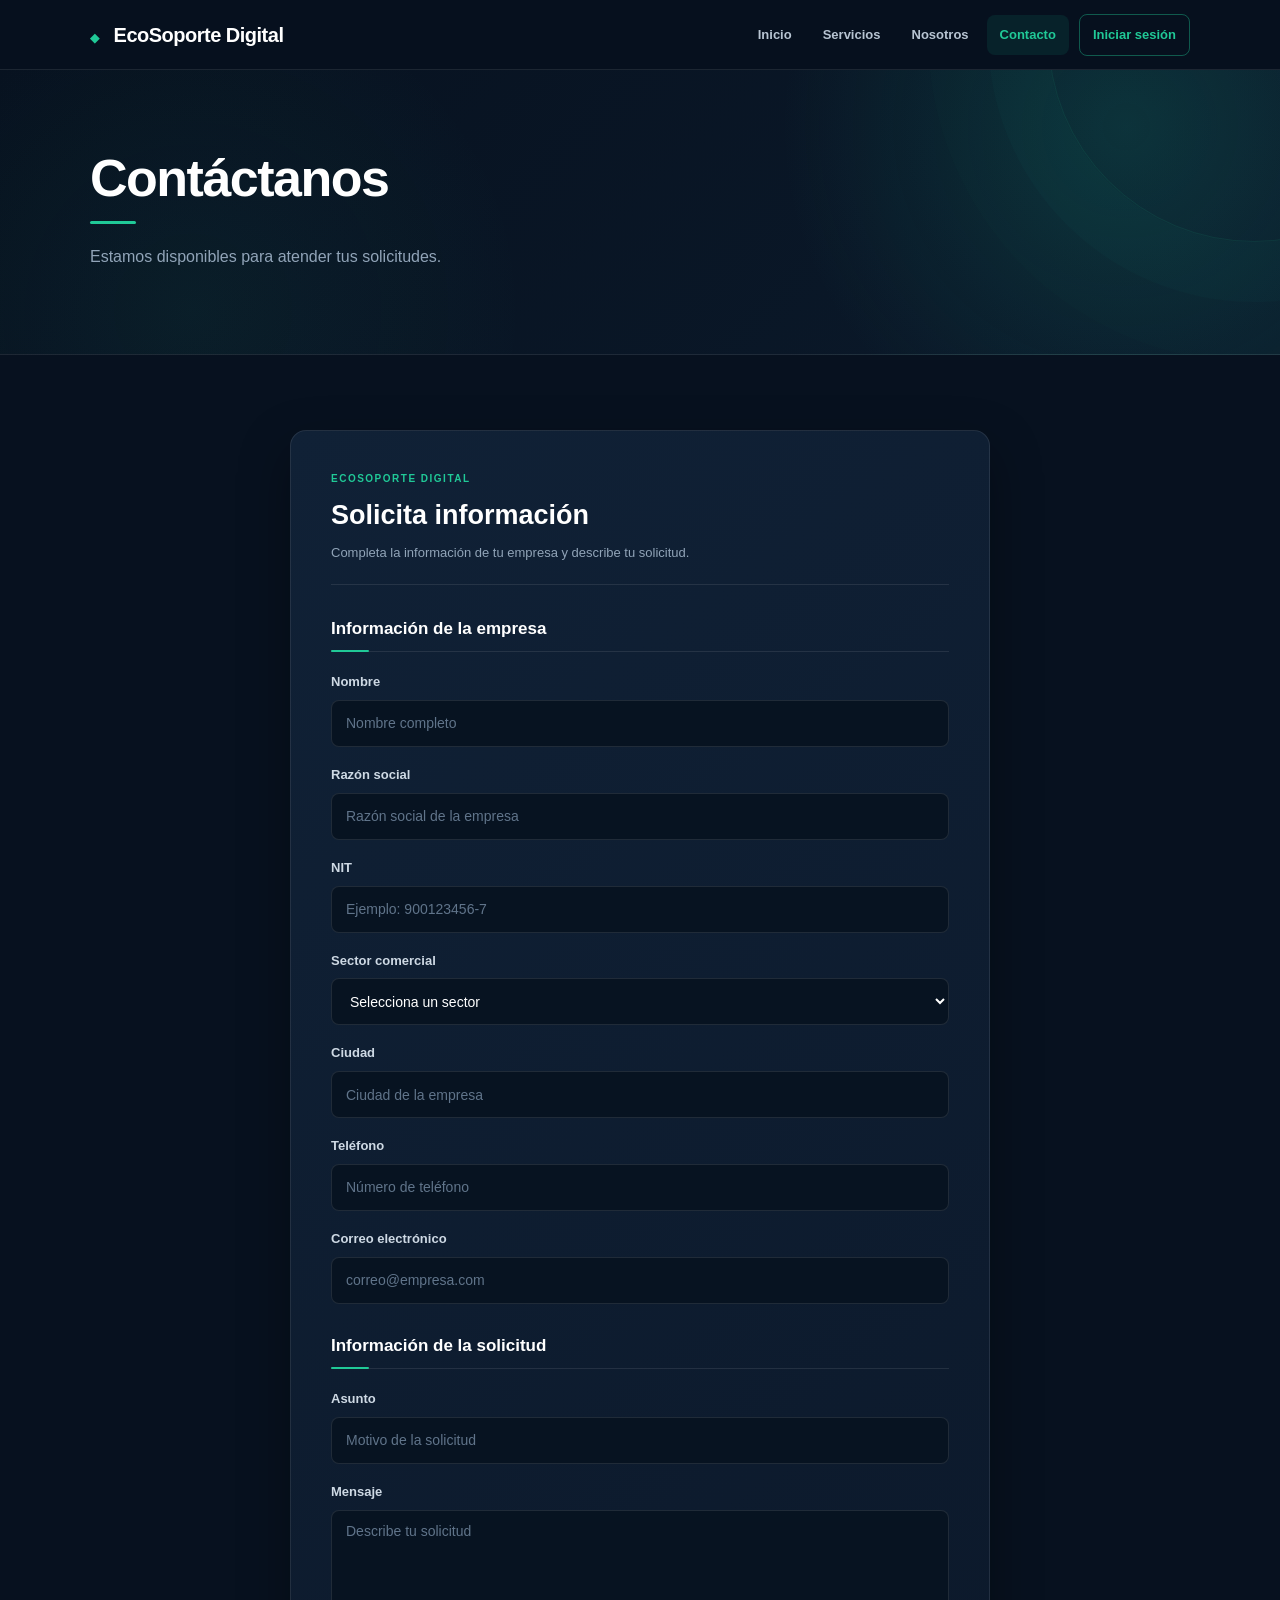
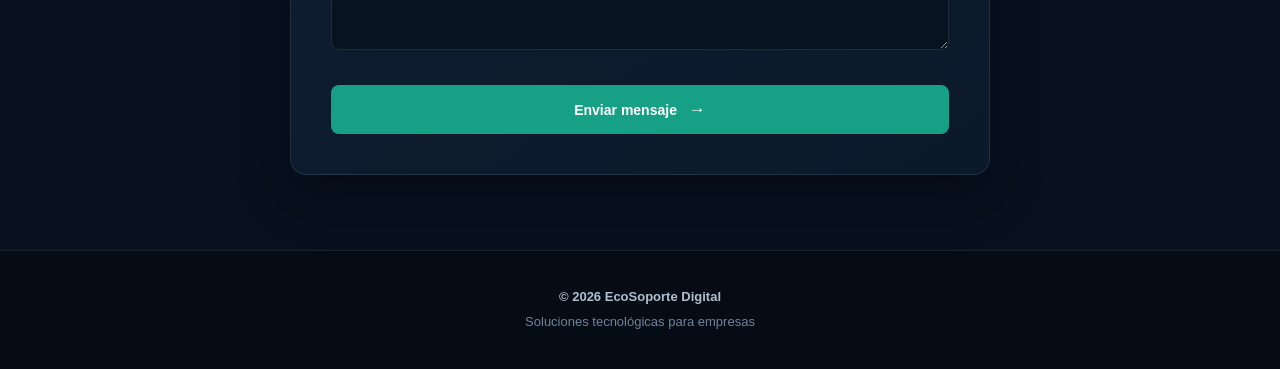
==== app/template/contacto.html @ 0b87f1d3 "Add files via upload" ====
<!DOCTYPE html>
<html lang="es">

<head>

    <meta charset="UTF-8">

    <meta name="viewport"
          content="width=device-width, initial-scale=1.0">

    <title>Contacto | EcoSoporte Digital</title>

    <link rel="stylesheet"
          href="../static/css/contacto.css">

</head>

<body>

<header>

    <nav>

        <div class="logo">
            EcoSoporte Digital
        </div>

        <ul>

            <li>
                <a href="/">Inicio</a>
            </li>

            <li>
                <a href="/servicios">Servicios</a>
            </li>

            <li>
                <a href="/nosotros">Nosotros</a>
            </li>

            <li>
                <a href="/contacto" class="activo">Contacto</a>
            </li>

            <li>
                <a href="/login">Iniciar sesión</a>
            </li>

        </ul>

    </nav>

</header>


<main>

    <!-- ENCABEZADO -->

    <section class="page-header">

        <h1>
            Contáctanos
        </h1>

        <p>
            Estamos disponibles para atender tus solicitudes.
        </p>

    </section>


    <!-- FORMULARIO -->

    <section class="contact">

        <form method="POST"
              action="/contactanos">

            <div class="form-title">

                <span>
                    ECOSOPORTE DIGITAL
                </span>

                <h2>
                    Solicita información
                </h2>

                <p>
                    Completa la información de tu empresa y
                    describe tu solicitud.
                </p>

            </div>


            <!-- INFORMACIÓN EMPRESA -->

            <h3 class="form-section-title">
                Información de la empresa
            </h3>


            <div class="form-group">

                <label for="nombre">
                    Nombre
                </label>

                <input
                    id="nombre"
                    type="text"
                    name="nombre"
                    placeholder="Nombre completo"
                    required
                >

            </div>


            <div class="form-group">

                <label for="razon_social">
                    Razón social
                </label>

                <input
                    id="razon_social"
                    type="text"
                    name="razon_social"
                    placeholder="Razón social de la empresa"
                    required
                >

            </div>


            <div class="form-group">

                <label for="nit">
                    NIT
                </label>

                <input
                    id="nit"
                    type="text"
                    name="nit"
                    placeholder="Ejemplo: 900123456-7"
                    required
                >

            </div>


            <div class="form-group">

                <label for="sector">
                    Sector comercial
                </label>

                <select
                    id="sector"
                    name="sector"
                    required
                >

                    <option value="">
                        Selecciona un sector
                    </option>

                    <option value="Tecnologia">
                        Tecnología
                    </option>

                    <option value="Comercio">
                        Comercio
                    </option>

                    <option value="Educacion">
                        Educación
                    </option>

                    <option value="Salud">
                        Salud
                    </option>

                    <option value="Industria">
                        Industria
                    </option>

                    <option value="Servicios">
                        Servicios
                    </option>

                    <option value="Construccion">
                        Construcción
                    </option>

                    <option value="Financiero">
                        Financiero
                    </option>

                    <option value="Otro">
                        Otro
                    </option>

                </select>

            </div>


            <div class="form-group">

                <label for="ciudad">
                    Ciudad
                </label>

                <input
                    id="ciudad"
                    type="text"
                    name="ciudad"
                    placeholder="Ciudad de la empresa"
                    required
                >

            </div>


            <div class="form-group">

                <label for="telefono">
                    Teléfono
                </label>

                <input
                    id="telefono"
                    type="tel"
                    name="telefono"
                    placeholder="Número de teléfono"
                    required
                >

            </div>


            <div class="form-group">

                <label for="correo">
                    Correo electrónico
                </label>

                <input
                    id="correo"
                    type="email"
                    name="correo"
                    placeholder="correo@empresa.com"
                    required
                >

            </div>


            <!-- SOLICITUD -->

            <h3 class="form-section-title">
                Información de la solicitud
            </h3>


            <div class="form-group">

                <label for="asunto">
                    Asunto
                </label>

                <input
                    id="asunto"
                    type="text"
                    name="asunto"
                    placeholder="Motivo de la solicitud"
                    required
                >

            </div>


            <div class="form-group">

                <label for="mensaje">
                    Mensaje
                </label>

                <textarea
                    id="mensaje"
                    name="mensaje"
                    rows="6"
                    placeholder="Describe tu solicitud"
                    required
                ></textarea>

            </div>


            <button type="submit">
                Enviar mensaje
                <span>→</span>
            </button>

        </form>

    </section>

</main>


<footer>

    <p>
        © 2026 EcoSoporte Digital
    </p>

    <p>
        Soluciones tecnológicas para empresas
    </p>

</footer>


</body>

</html>
---- app/static/css/contacto.css ----
/* =========================================================
   ECOSOPORTE DIGITAL
   CONTACTO.CSS
   ========================================================= */


/* =========================================================
   VARIABLES
   ========================================================= */

:root {

    --bg-dark: #07111f;
    --bg-dark-2: #0b1728;
    --bg-card: #101f33;
    --bg-input: #071321;

    --primary: #16a085;
    --primary-light: #20c997;
    --primary-dark: #087f68;

    --white: #ffffff;

    --text: #d8e2ee;
    --text-muted: #91a4b8;

    --border: rgba(255, 255, 255, 0.09);

}


/* =========================================================
   RESET
   ========================================================= */

* {
    margin: 0;
    padding: 0;
    box-sizing: border-box;
}


html {
    scroll-behavior: smooth;
}


body {

    font-family:
        "Segoe UI",
        Arial,
        Helvetica,
        sans-serif;

    background: var(--bg-dark);

    color: var(--text);

    min-height: 100vh;

    line-height: 1.6;

}


/* =========================================================
   HEADER
   ========================================================= */

header {

    width: 100%;

    height: 70px;

    background:
        rgba(7, 17, 31, 0.96);

    border-bottom:
        1px solid var(--border);

    position: sticky;

    top: 0;

    z-index: 1000;

    backdrop-filter: blur(10px);

}


nav {

    width: 1100px;

    max-width: 90%;

    height: 70px;

    margin: auto;

    display: flex;

    align-items: center;

    justify-content: space-between;

}


/* =========================================================
   LOGO
   ========================================================= */

.logo {

    color: var(--white);

    font-size: 20px;

    font-weight: 800;

    letter-spacing: -0.5px;

    white-space: nowrap;

}


.logo::before {

    content: "◆";

    color: var(--primary-light);

    font-size: 12px;

    margin-right: 10px;

}


/* =========================================================
   MENÚ
   ========================================================= */

nav ul {

    display: flex;

    align-items: center;

    gap: 5px;

    list-style: none;

}


nav ul li a {

    display: block;

    padding: 10px 13px;

    border-radius: 8px;

    text-decoration: none;

    color: #b7c4d2;

    font-size: 13px;

    font-weight: 600;

    transition: all 0.25s ease;

}


nav ul li a:hover {

    color: var(--white);

    background:
        rgba(22, 160, 133, 0.10);

}


/* =========================================================
   CONTACTO ACTIVO
   ========================================================= */

nav ul li:nth-child(4) a {

    color: var(--primary-light);

    background:
        rgba(22, 160, 133, 0.12);

}


/* =========================================================
   LOGIN
   ========================================================= */

nav ul li:last-child a {

    color: var(--primary-light);

    border:
        1px solid rgba(32, 201, 151, 0.40);

    margin-left: 5px;

}


nav ul li:last-child a:hover {

    color: var(--white);

    background: var(--primary);

    border-color: var(--primary);

}


/* =========================================================
   CABECERA CONTACTO
   ========================================================= */

.page-header {

    width: 100%;

    min-height: 285px;

    padding: 80px 0;

    display: flex;

    flex-direction: column;

    justify-content: center;

    position: relative;

    overflow: hidden;

    background:

        radial-gradient(
            circle at 88% 20%,
            rgba(22, 160, 133, 0.20),
            transparent 30%
        ),

        radial-gradient(
            circle at 15% 85%,
            rgba(32, 201, 151, 0.06),
            transparent 30%
        ),

        linear-gradient(
            135deg,
            #07111f,
            #0b1a2b
        );

    border-bottom:
        1px solid var(--border);

}


/* CÍRCULO DECORATIVO */

.page-header::after {

    content: "";

    position: absolute;

    width: 410px;

    height: 410px;

    right: -180px;

    top: -240px;

    border:
        1px solid rgba(32, 201, 151, 0.10);

    border-radius: 50%;

    box-shadow:

        0 0 0 60px
        rgba(32, 201, 151, 0.025),

        0 0 0 120px
        rgba(32, 201, 151, 0.015);

}


/* =========================================================
   TÍTULO
   ========================================================= */

.page-header h1 {

    width: 1100px;

    max-width: 90%;

    margin:
        0 auto 15px;

    position: relative;

    z-index: 2;

    color: var(--white);

    font-size:
        clamp(40px, 5vw, 52px);

    line-height: 1.1;

    letter-spacing: -1.5px;

}


.page-header h1::after {

    content: "";

    display: block;

    width: 46px;

    height: 3px;

    margin-top: 14px;

    border-radius: 20px;

    background:
        var(--primary-light);

}


/* =========================================================
   SUBTÍTULO
   ========================================================= */

.page-header p {

    width: 1100px;

    max-width: 90%;

    margin: auto;

    position: relative;

    z-index: 2;

    color: var(--text-muted);

    font-size: 16px;

}


/* =========================================================
   SECCIÓN DEL FORMULARIO
   ========================================================= */

.contact {

    width: 900px;

    max-width: 90%;

    margin: auto;

    padding: 75px 0;

}


/* =========================================================
   FORMULARIO
   ========================================================= */

.contact form {

    width: 100%;

    max-width: 700px;

    margin: auto;

    padding: 40px;

    background:

        linear-gradient(
            145deg,
            #102136,
            #0c192b
        );

    border:
        1px solid var(--border);

    border-radius: 16px;

    box-shadow:
        0 20px 50px
        rgba(0, 0, 0, 0.35);

}


/* =========================================================
   TÍTULO DEL FORMULARIO
   ========================================================= */

.form-title {

    margin-bottom: 30px;

    padding-bottom: 20px;

    border-bottom:
        1px solid var(--border);

}


.form-title span {

    display: block;

    color: var(--primary-light);

    font-size: 10px;

    font-weight: 800;

    letter-spacing: 1.5px;

    margin-bottom: 7px;

}


.form-title h2 {

    color: var(--white);

    font-size: 27px;

    margin-bottom: 6px;

}


.form-title p {

    color: var(--text-muted);

    font-size: 13px;

}


/* =========================================================
   TÍTULOS DE SECCIONES
   ========================================================= */

.form-section-title {

    position: relative;

    color: var(--white);

    font-size: 17px;

    font-weight: 700;

    margin-top: 28px;

    margin-bottom: 20px;

    padding-bottom: 9px;

    border-bottom:
        1px solid var(--border);

}


/* línea verde */

.form-section-title::after {

    content: "";

    position: absolute;

    bottom: -1px;

    left: 0;

    width: 38px;

    height: 2px;

    background:
        var(--primary-light);

    border-radius: 10px;

}


/* =========================================================
   GRUPOS
   ========================================================= */

.form-group {

    margin-bottom: 18px;

}


/* =========================================================
   LABELS
   ========================================================= */

.form-group label {

    display: block;

    margin-bottom: 7px;

    color: #ced9e4;

    font-size: 13px;

    font-weight: 700;

}


/* =========================================================
   INPUTS
   ========================================================= */

.form-group input,
.form-group select,
.form-group textarea {

    width: 100%;

    background:
        var(--bg-input);

    border:
        1px solid rgba(255, 255, 255, 0.10);

    border-radius: 8px;

    color: var(--white);

    font-family: inherit;

    font-size: 14px;

    outline: none;

    transition:
        all 0.25s ease;

}


/* INPUT */

.form-group input {

    height: 47px;

    padding:
        0 14px;

}


/* SELECT */

.form-group select {

    height: 47px;

    padding:
        0 14px;

    cursor: pointer;

}


/* TEXTAREA */

.form-group textarea {

    min-height: 140px;

    padding:
        12px 14px;

    resize: vertical;

}


/* =========================================================
   PLACEHOLDER
   ========================================================= */

.form-group input::placeholder,
.form-group textarea::placeholder {

    color: #60748a;

}


/* =========================================================
   SELECT OPTIONS
   ========================================================= */

.form-group select option {

    background:
        #0b1728;

    color:
        white;

}


/* =========================================================
   FOCUS
   ========================================================= */

.form-group input:focus,
.form-group select:focus,
.form-group textarea:focus {

    border-color:
        var(--primary);

    background:
        #081624;

    box-shadow:
        0 0 0 3px
        rgba(22, 160, 133, 0.10);

}


/* =========================================================
   BOTÓN
   ========================================================= */

.contact form button {

    width: 100%;

    height: 49px;

    margin-top: 10px;

    border: none;

    border-radius: 8px;

    background:
        var(--primary);

    color:
        var(--white);

    font-family: inherit;

    font-size: 14px;

    font-weight: 700;

    cursor: pointer;

    transition:
        all 0.25s ease;

}


/* FLECHA */

.contact form button span {

    margin-left: 8px;

    font-size: 17px;

}


/* HOVER */

.contact form button:hover {

    background:
        var(--primary-light);

    color:
        #03130f;

    transform:
        translateY(-2px);

    box-shadow:
        0 10px 25px
        rgba(32, 201, 151, 0.22);

}


/* =========================================================
   FOOTER
   ========================================================= */

footer {

    width: 100%;

    padding:
        32px 20px;

    text-align: center;

    background:
        #050c16;

    border-top:
        1px solid var(--border);

}


footer p {

    color:
        #718399;

    font-size:
        13px;

    margin:
        4px 0;

}


footer p:first-child {

    color:
        #b1bfcd;

    font-weight:
        600;

}


/* =========================================================
   RESPONSIVE TABLET
   ========================================================= */

@media (max-width: 900px) {

    nav {

        max-width: 92%;

    }


    nav ul {

        gap: 2px;

    }


    nav ul li a {

        padding:
            9px 9px;

        font-size:
            12px;

    }


    .contact {

        width:
            90%;

    }

}


/* =========================================================
   RESPONSIVE MÓVIL
   ========================================================= */

@media (max-width: 700px) {

    header,
    nav {

        height: 68px;

    }


    nav ul {

        display:
            none;

    }


    .logo {

        font-size:
            18px;

    }


    .page-header {

        min-height:
            230px;

        padding:
            60px 0;

    }


    .page-header h1 {

        font-size:
            38px;

    }


    .page-header p {

        font-size:
            14px;

    }


    .contact {

        padding:
            55px 0;

    }


    .contact form {

        padding:
            28px 22px;

    }


    .form-title h2 {

        font-size:
            24px;

    }

}


/* =========================================================
   RESPONSIVE MÓVIL PEQUEÑO
   ========================================================= */

@media (max-width: 450px) {

    .logo {

        font-size:
            16px;

    }


    .page-header h1 {

        font-size:
            34px;

    }


    .contact form {

        padding:
            24px 18px;

    }


    .form-section-title {

        font-size:
            16px;

    }

}


/* =========================================================
   SCROLLBAR
   ========================================================= */

::-webkit-scrollbar {

    width:
        8px;

}


::-webkit-scrollbar-track {

    background:
        #050c16;

}


::-webkit-scrollbar-thumb {

    background:
        #1b354b;

    border-radius:
        20px;

}


::-webkit-scrollbar-thumb:hover {

    background:
        var(--primary);

}


/* =========================================================
   SELECCIÓN
   ========================================================= */

::selection {

    background:
        var(--primary);

    color:
        white;

}
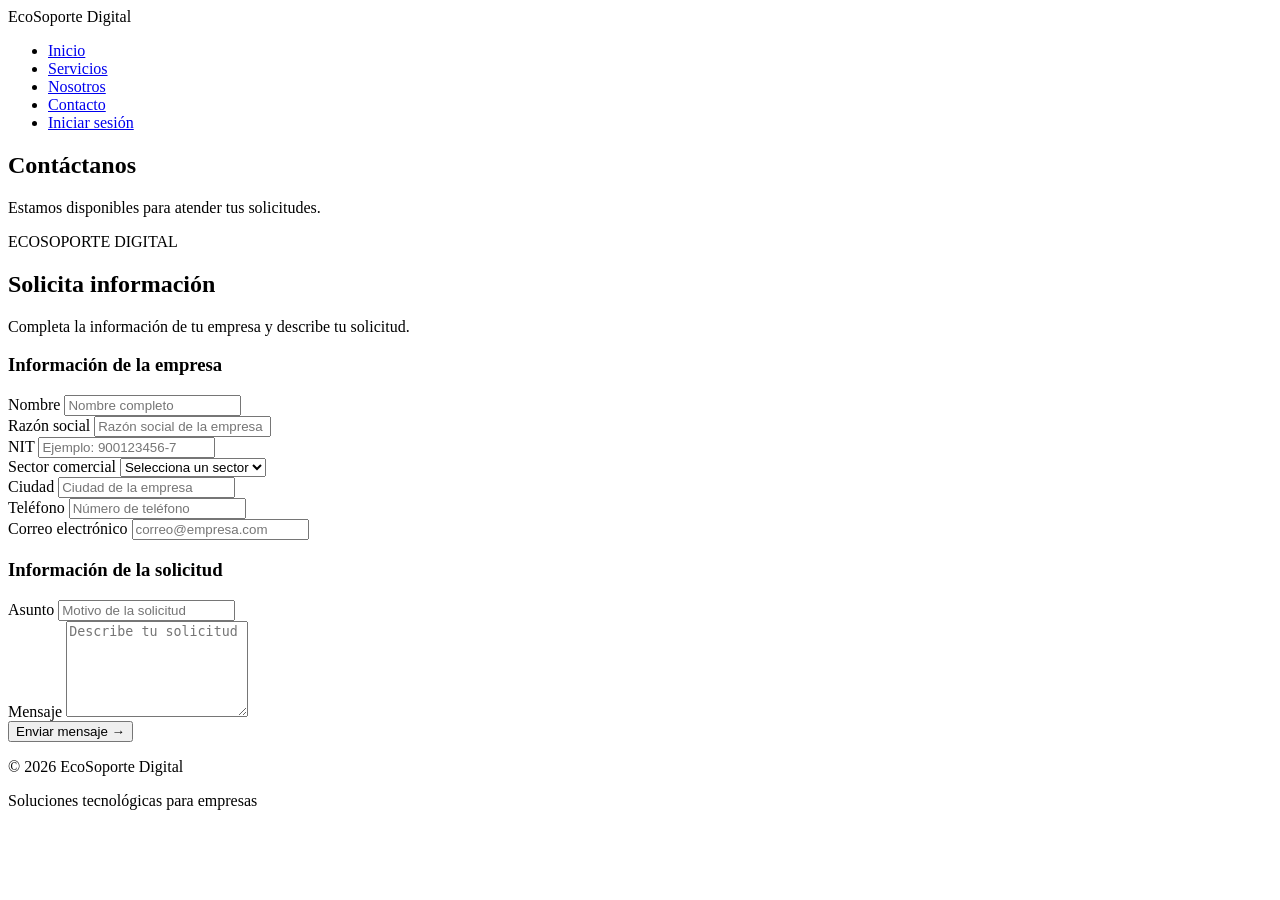
==== commit 3adee13f: "Fix deployment dependencies, start command entry point, missing Flask routes, and template static fi" ====
--- a/app/template/contacto.html
+++ b/app/template/contacto.html
@@ -1,333 +1,333 @@
-<!DOCTYPE html>
-<html lang="es">
-
-<head>
-
-    <meta charset="UTF-8">
-
-    <meta name="viewport"
-          content="width=device-width, initial-scale=1.0">
-
-    <title>Contacto | EcoSoporte Digital</title>
-
-    <link rel="stylesheet"
-          href="../static/css/contacto.css">
-
-</head>
-
-<body>
-
-<header>
-
-    <nav>
-
-        <div class="logo">
-            EcoSoporte Digital
-        </div>
-
-        <ul>
-
-            <li>
-                <a href="/">Inicio</a>
-            </li>
-
-            <li>
-                <a href="/servicios">Servicios</a>
-            </li>
-
-            <li>
-                <a href="/nosotros">Nosotros</a>
-            </li>
-
-            <li>
-                <a href="/contacto" class="activo">Contacto</a>
-            </li>
-
-            <li>
-                <a href="/login">Iniciar sesión</a>
-            </li>
-
-        </ul>
-
-    </nav>
-
-</header>
-
-
-<main>
-
-    <!-- ENCABEZADO -->
-
-    <section class="page-header">
-
-        <h1>
-            Contáctanos
-        </h1>
-
-        <p>
-            Estamos disponibles para atender tus solicitudes.
-        </p>
-
-    </section>
-
-
-    <!-- FORMULARIO -->
-
-    <section class="contact">
-
-        <form method="POST"
-              action="/contactanos">
-
-            <div class="form-title">
-
-                <span>
-                    ECOSOPORTE DIGITAL
-                </span>
-
-                <h2>
-                    Solicita información
-                </h2>
-
-                <p>
-                    Completa la información de tu empresa y
-                    describe tu solicitud.
-                </p>
-
-            </div>
-
-
-            <!-- INFORMACIÓN EMPRESA -->
-
-            <h3 class="form-section-title">
-                Información de la empresa
-            </h3>
-
-
-            <div class="form-group">
-
-                <label for="nombre">
-                    Nombre
-                </label>
-
-                <input
-                    id="nombre"
-                    type="text"
-                    name="nombre"
-                    placeholder="Nombre completo"
-                    required
-                >
-
-            </div>
-
-
-            <div class="form-group">
-
-                <label for="razon_social">
-                    Razón social
-                </label>
-
-                <input
-                    id="razon_social"
-                    type="text"
-                    name="razon_social"
-                    placeholder="Razón social de la empresa"
-                    required
-                >
-
-            </div>
-
-
-            <div class="form-group">
-
-                <label for="nit">
-                    NIT
-                </label>
-
-                <input
-                    id="nit"
-                    type="text"
-                    name="nit"
-                    placeholder="Ejemplo: 900123456-7"
-                    required
-                >
-
-            </div>
-
-
-            <div class="form-group">
-
-                <label for="sector">
-                    Sector comercial
-                </label>
-
-                <select
-                    id="sector"
-                    name="sector"
-                    required
-                >
-
-                    <option value="">
-                        Selecciona un sector
-                    </option>
-
-                    <option value="Tecnologia">
-                        Tecnología
-                    </option>
-
-                    <option value="Comercio">
-                        Comercio
-                    </option>
-
-                    <option value="Educacion">
-                        Educación
-                    </option>
-
-                    <option value="Salud">
-                        Salud
-                    </option>
-
-                    <option value="Industria">
-                        Industria
-                    </option>
-
-                    <option value="Servicios">
-                        Servicios
-                    </option>
-
-                    <option value="Construccion">
-                        Construcción
-                    </option>
-
-                    <option value="Financiero">
-                        Financiero
-                    </option>
-
-                    <option value="Otro">
-                        Otro
-                    </option>
-
-                </select>
-
-            </div>
-
-
-            <div class="form-group">
-
-                <label for="ciudad">
-                    Ciudad
-                </label>
-
-                <input
-                    id="ciudad"
-                    type="text"
-                    name="ciudad"
-                    placeholder="Ciudad de la empresa"
-                    required
-                >
-
-            </div>
-
-
-            <div class="form-group">
-
-                <label for="telefono">
-                    Teléfono
-                </label>
-
-                <input
-                    id="telefono"
-                    type="tel"
-                    name="telefono"
-                    placeholder="Número de teléfono"
-                    required
-                >
-
-            </div>
-
-
-            <div class="form-group">
-
-                <label for="correo">
-                    Correo electrónico
-                </label>
-
-                <input
-                    id="correo"
-                    type="email"
-                    name="correo"
-                    placeholder="correo@empresa.com"
-                    required
-                >
-
-            </div>
-
-
-            <!-- SOLICITUD -->
-
-            <h3 class="form-section-title">
-                Información de la solicitud
-            </h3>
-
-
-            <div class="form-group">
-
-                <label for="asunto">
-                    Asunto
-                </label>
-
-                <input
-                    id="asunto"
-                    type="text"
-                    name="asunto"
-                    placeholder="Motivo de la solicitud"
-                    required
-                >
-
-            </div>
-
-
-            <div class="form-group">
-
-                <label for="mensaje">
-                    Mensaje
-                </label>
-
-                <textarea
-                    id="mensaje"
-                    name="mensaje"
-                    rows="6"
-                    placeholder="Describe tu solicitud"
-                    required
-                ></textarea>
-
-            </div>
-
-
-            <button type="submit">
-                Enviar mensaje
-                <span>→</span>
-            </button>
-
-        </form>
-
-    </section>
-
-</main>
-
-
-<footer>
-
-    <p>
-        © 2026 EcoSoporte Digital
-    </p>
-
-    <p>
-        Soluciones tecnológicas para empresas
-    </p>
-
-</footer>
-
-
-</body>
-
+<!DOCTYPE html>
+<html lang="es">
+
+<head>
+
+    <meta charset="UTF-8">
+
+    <meta name="viewport"
+          content="width=device-width, initial-scale=1.0">
+
+    <title>Contacto | EcoSoporte Digital</title>
+
+    <link rel="stylesheet"
+          href="{{ url_for('static', filename='css/contacto.css') }}">
+
+</head>
+
+<body>
+
+<header>
+
+    <nav>
+
+        <div class="logo">
+            EcoSoporte Digital
+        </div>
+
+        <ul>
+
+            <li>
+                <a href="/">Inicio</a>
+            </li>
+
+            <li>
+                <a href="/servicios">Servicios</a>
+            </li>
+
+            <li>
+                <a href="/nosotros">Nosotros</a>
+            </li>
+
+            <li>
+                <a href="/contacto" class="activo">Contacto</a>
+            </li>
+
+            <li>
+                <a href="/login">Iniciar sesión</a>
+            </li>
+
+        </ul>
+
+    </nav>
+
+</header>
+
+
+<main>
+
+    <!-- ENCABEZADO -->
+
+    <section class="page-header">
+
+        <h1>
+            Contáctanos
+        </h1>
+
+        <p>
+            Estamos disponibles para atender tus solicitudes.
+        </p>
+
+    </section>
+
+
+    <!-- FORMULARIO -->
+
+    <section class="contact">
+
+        <form method="POST"
+              action="/contactanos">
+
+            <div class="form-title">
+
+                <span>
+                    ECOSOPORTE DIGITAL
+                </span>
+
+                <h2>
+                    Solicita información
+                </h2>
+
+                <p>
+                    Completa la información de tu empresa y
+                    describe tu solicitud.
+                </p>
+
+            </div>
+
+
+            <!-- INFORMACIÓN EMPRESA -->
+
+            <h3 class="form-section-title">
+                Información de la empresa
+            </h3>
+
+
+            <div class="form-group">
+
+                <label for="nombre">
+                    Nombre
+                </label>
+
+                <input
+                    id="nombre"
+                    type="text"
+                    name="nombre"
+                    placeholder="Nombre completo"
+                    required
+                >
+
+            </div>
+
+
+            <div class="form-group">
+
+                <label for="razon_social">
+                    Razón social
+                </label>
+
+                <input
+                    id="razon_social"
+                    type="text"
+                    name="razon_social"
+                    placeholder="Razón social de la empresa"
+                    required
+                >
+
+            </div>
+
+
+            <div class="form-group">
+
+                <label for="nit">
+                    NIT
+                </label>
+
+                <input
+                    id="nit"
+                    type="text"
+                    name="nit"
+                    placeholder="Ejemplo: 900123456-7"
+                    required
+                >
+
+            </div>
+
+
+            <div class="form-group">
+
+                <label for="sector">
+                    Sector comercial
+                </label>
+
+                <select
+                    id="sector"
+                    name="sector"
+                    required
+                >
+
+                    <option value="">
+                        Selecciona un sector
+                    </option>
+
+                    <option value="Tecnologia">
+                        Tecnología
+                    </option>
+
+                    <option value="Comercio">
+                        Comercio
+                    </option>
+
+                    <option value="Educacion">
+                        Educación
+                    </option>
+
+                    <option value="Salud">
+                        Salud
+                    </option>
+
+                    <option value="Industria">
+                        Industria
+                    </option>
+
+                    <option value="Servicios">
+                        Servicios
+                    </option>
+
+                    <option value="Construccion">
+                        Construcción
+                    </option>
+
+                    <option value="Financiero">
+                        Financiero
+                    </option>
+
+                    <option value="Otro">
+                        Otro
+                    </option>
+
+                </select>
+
+            </div>
+
+
+            <div class="form-group">
+
+                <label for="ciudad">
+                    Ciudad
+                </label>
+
+                <input
+                    id="ciudad"
+                    type="text"
+                    name="ciudad"
+                    placeholder="Ciudad de la empresa"
+                    required
+                >
+
+            </div>
+
+
+            <div class="form-group">
+
+                <label for="telefono">
+                    Teléfono
+                </label>
+
+                <input
+                    id="telefono"
+                    type="tel"
+                    name="telefono"
+                    placeholder="Número de teléfono"
+                    required
+                >
+
+            </div>
+
+
+            <div class="form-group">
+
+                <label for="correo">
+                    Correo electrónico
+                </label>
+
+                <input
+                    id="correo"
+                    type="email"
+                    name="correo"
+                    placeholder="correo@empresa.com"
+                    required
+                >
+
+            </div>
+
+
+            <!-- SOLICITUD -->
+
+            <h3 class="form-section-title">
+                Información de la solicitud
+            </h3>
+
+
+            <div class="form-group">
+
+                <label for="asunto">
+                    Asunto
+                </label>
+
+                <input
+                    id="asunto"
+                    type="text"
+                    name="asunto"
+                    placeholder="Motivo de la solicitud"
+                    required
+                >
+
+            </div>
+
+
+            <div class="form-group">
+
+                <label for="mensaje">
+                    Mensaje
+                </label>
+
+                <textarea
+                    id="mensaje"
+                    name="mensaje"
+                    rows="6"
+                    placeholder="Describe tu solicitud"
+                    required
+                ></textarea>
+
+            </div>
+
+
+            <button type="submit">
+                Enviar mensaje
+                <span>→</span>
+            </button>
+
+        </form>
+
+    </section>
+
+</main>
+
+
+<footer>
+
+    <p>
+        © 2026 EcoSoporte Digital
+    </p>
+
+    <p>
+        Soluciones tecnológicas para empresas
+    </p>
+
+</footer>
+
+
+</body>
+
 </html>
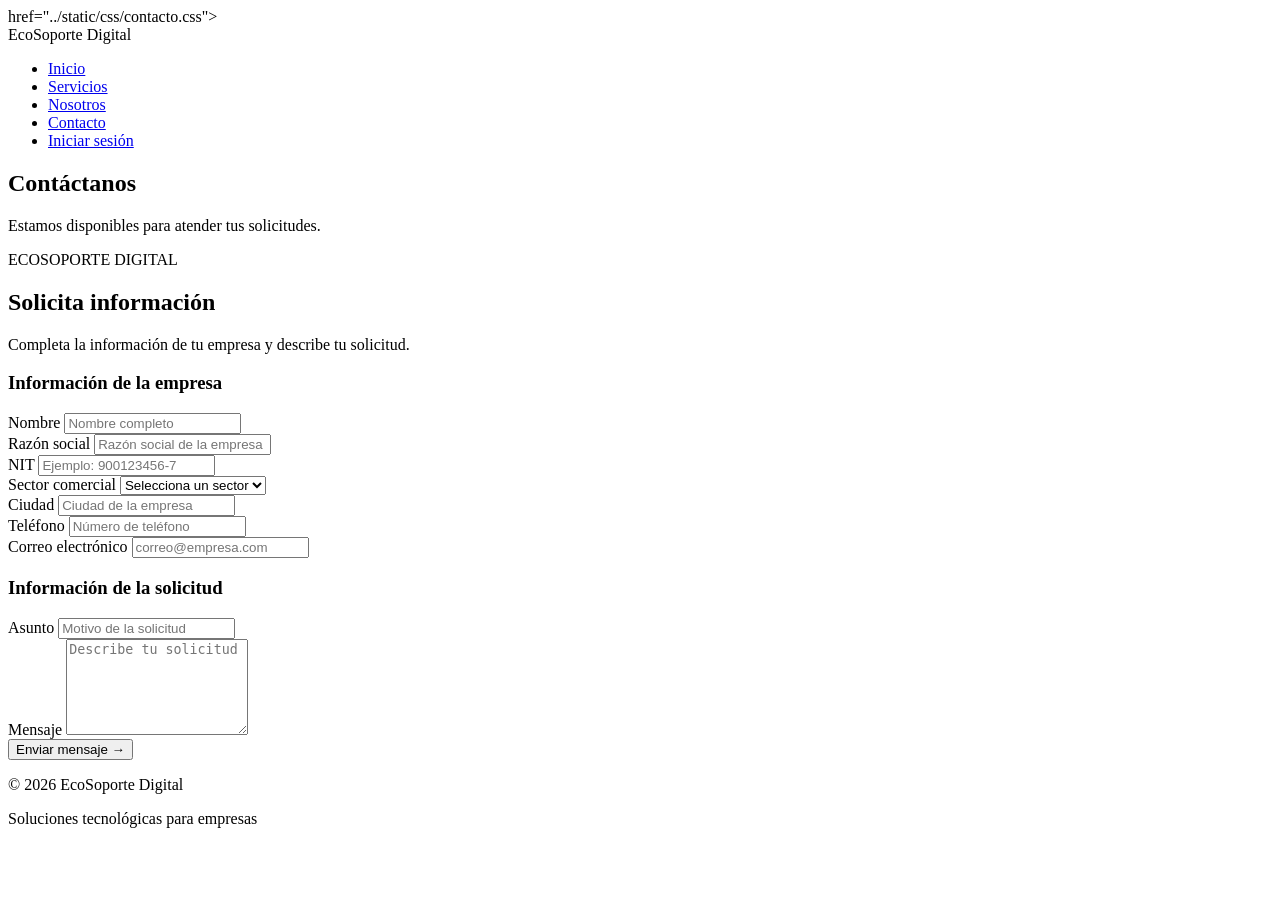
==== commit b56b80cb: "Merge branch 'main' into fix-render-deployment-8331589208199395538" ====
--- a/app/template/contacto.html
+++ b/app/template/contacto.html
@@ -12,6 +12,7 @@
 
     <link rel="stylesheet"
           href="{{ url_for('static', filename='css/contacto.css') }}">
+          href="../static/css/contacto.css">
 
 </head>
 
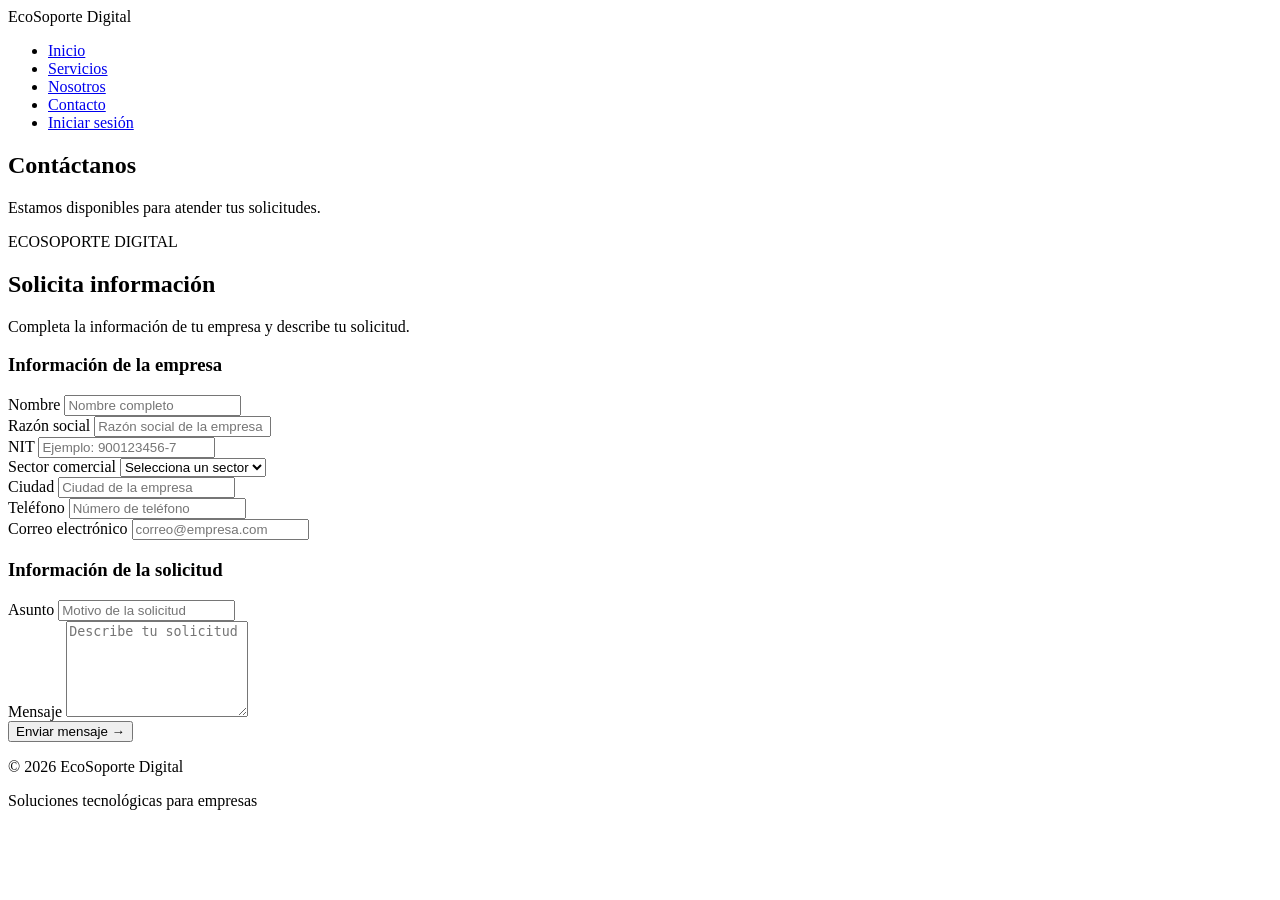
==== commit 9b11b619: "Add shebang to Run.py to make start command executable in Render environment Co-authored-by: Neo-260" ====
--- a/app/template/contacto.html
+++ b/app/template/contacto.html
@@ -12,7 +12,6 @@
 
     <link rel="stylesheet"
           href="{{ url_for('static', filename='css/contacto.css') }}">
-          href="../static/css/contacto.css">
 
 </head>
 
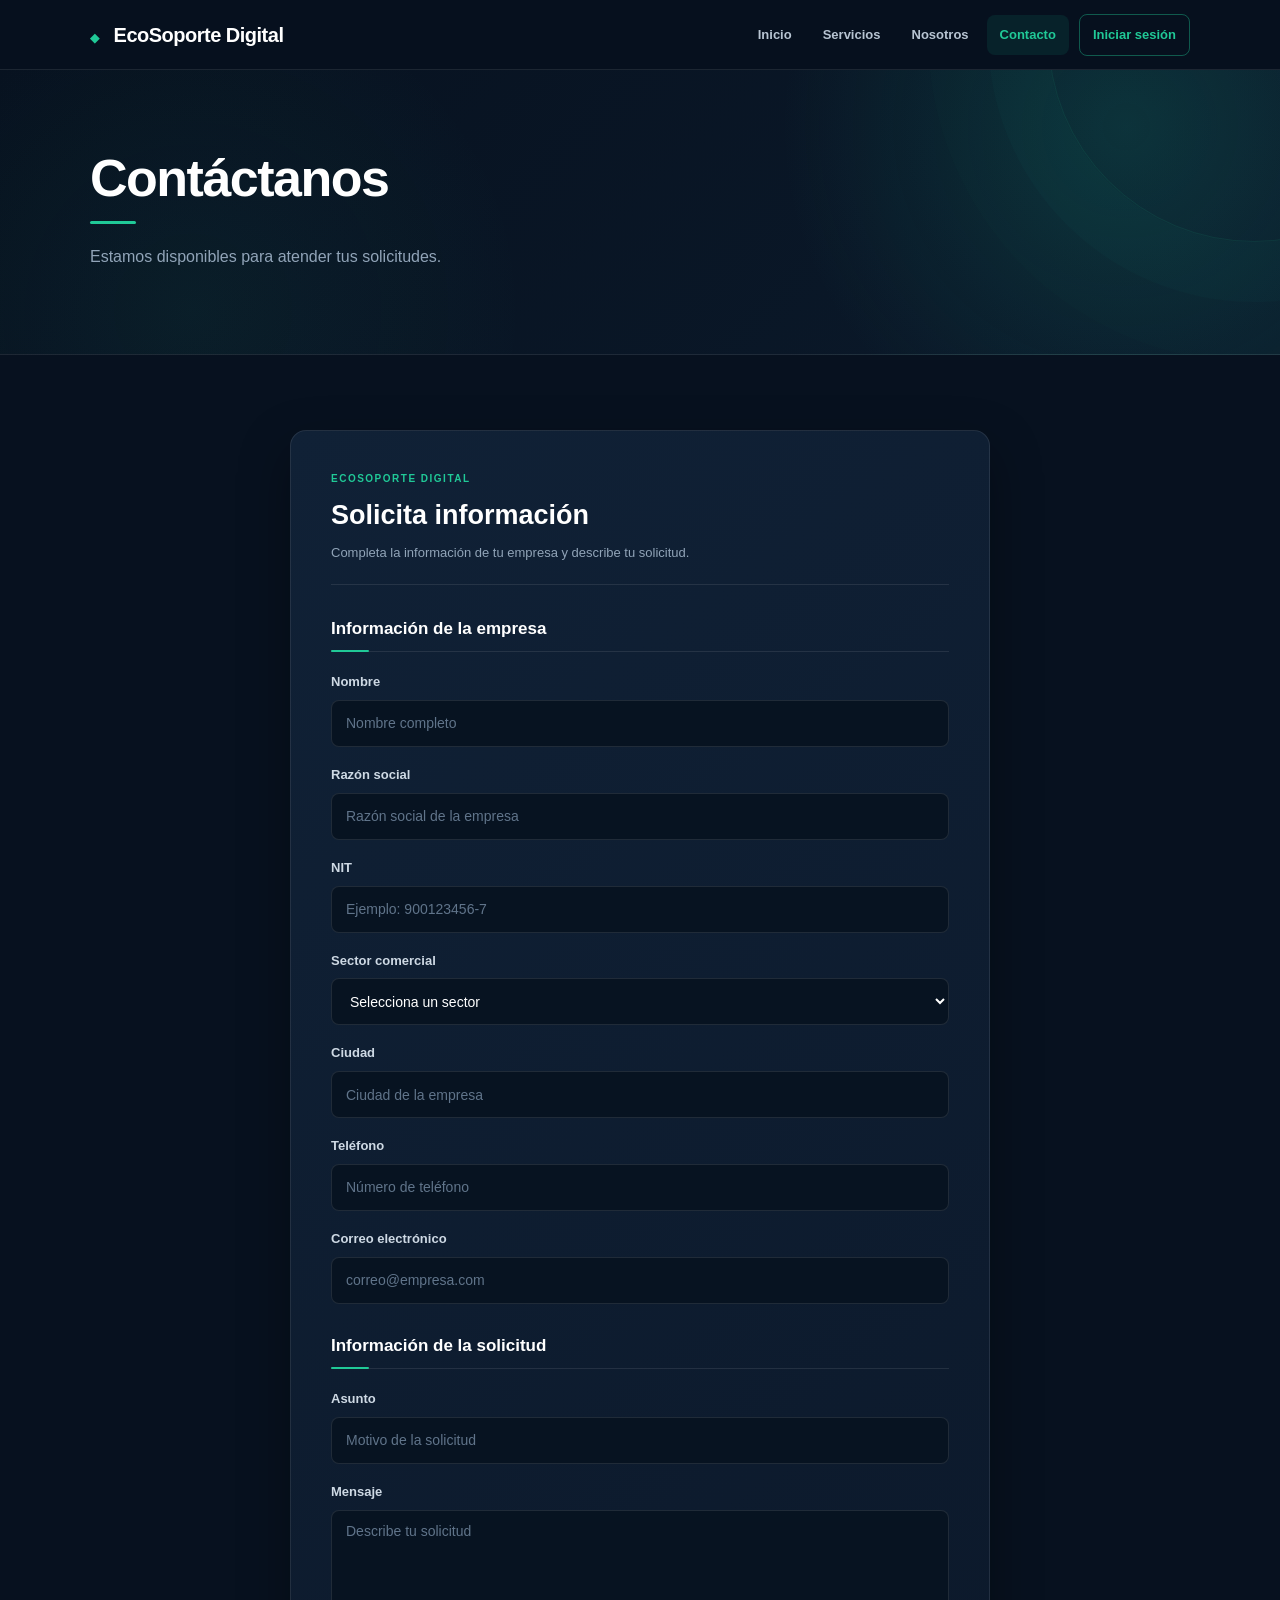
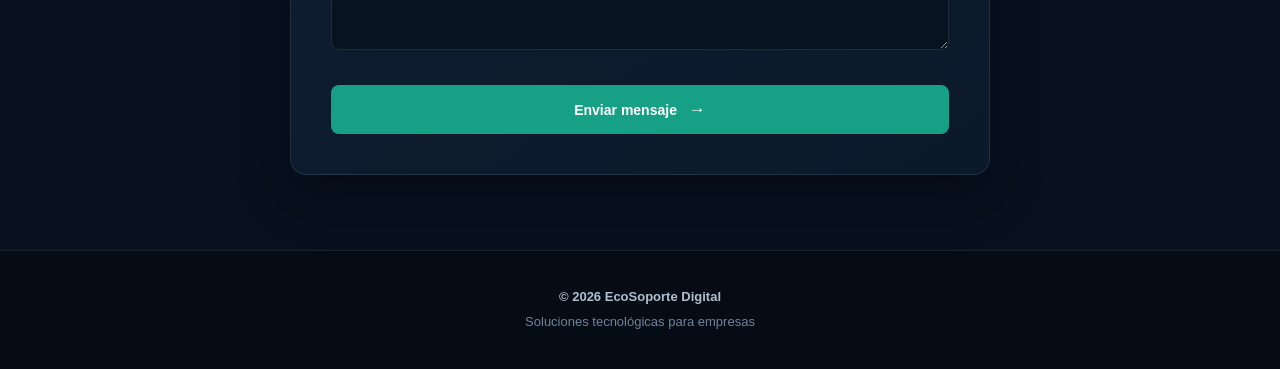
==== commit 76391008: "Revert "Solución de despliegue en Render y corrección de la aplicación Flask"" ====
--- a/app/template/contacto.html
+++ b/app/template/contacto.html
@@ -11,7 +11,7 @@
     <title>Contacto | EcoSoporte Digital</title>
 
     <link rel="stylesheet"
-          href="{{ url_for('static', filename='css/contacto.css') }}">
+          href="../static/css/contacto.css">
 
 </head>
 
--- a/app/static/css/contacto.css
+++ b/app/static/css/contacto.css
@@ -0,0 +1,1019 @@
+/* =========================================================
+   ECOSOPORTE DIGITAL
+   CONTACTO.CSS
+   ========================================================= */
+
+
+/* =========================================================
+   VARIABLES
+   ========================================================= */
+
+:root {
+
+    --bg-dark: #07111f;
+    --bg-dark-2: #0b1728;
+    --bg-card: #101f33;
+    --bg-input: #071321;
+
+    --primary: #16a085;
+    --primary-light: #20c997;
+    --primary-dark: #087f68;
+
+    --white: #ffffff;
+
+    --text: #d8e2ee;
+    --text-muted: #91a4b8;
+
+    --border: rgba(255, 255, 255, 0.09);
+
+}
+
+
+/* =========================================================
+   RESET
+   ========================================================= */
+
+* {
+    margin: 0;
+    padding: 0;
+    box-sizing: border-box;
+}
+
+
+html {
+    scroll-behavior: smooth;
+}
+
+
+body {
+
+    font-family:
+        "Segoe UI",
+        Arial,
+        Helvetica,
+        sans-serif;
+
+    background: var(--bg-dark);
+
+    color: var(--text);
+
+    min-height: 100vh;
+
+    line-height: 1.6;
+
+}
+
+
+/* =========================================================
+   HEADER
+   ========================================================= */
+
+header {
+
+    width: 100%;
+
+    height: 70px;
+
+    background:
+        rgba(7, 17, 31, 0.96);
+
+    border-bottom:
+        1px solid var(--border);
+
+    position: sticky;
+
+    top: 0;
+
+    z-index: 1000;
+
+    backdrop-filter: blur(10px);
+
+}
+
+
+nav {
+
+    width: 1100px;
+
+    max-width: 90%;
+
+    height: 70px;
+
+    margin: auto;
+
+    display: flex;
+
+    align-items: center;
+
+    justify-content: space-between;
+
+}
+
+
+/* =========================================================
+   LOGO
+   ========================================================= */
+
+.logo {
+
+    color: var(--white);
+
+    font-size: 20px;
+
+    font-weight: 800;
+
+    letter-spacing: -0.5px;
+
+    white-space: nowrap;
+
+}
+
+
+.logo::before {
+
+    content: "◆";
+
+    color: var(--primary-light);
+
+    font-size: 12px;
+
+    margin-right: 10px;
+
+}
+
+
+/* =========================================================
+   MENÚ
+   ========================================================= */
+
+nav ul {
+
+    display: flex;
+
+    align-items: center;
+
+    gap: 5px;
+
+    list-style: none;
+
+}
+
+
+nav ul li a {
+
+    display: block;
+
+    padding: 10px 13px;
+
+    border-radius: 8px;
+
+    text-decoration: none;
+
+    color: #b7c4d2;
+
+    font-size: 13px;
+
+    font-weight: 600;
+
+    transition: all 0.25s ease;
+
+}
+
+
+nav ul li a:hover {
+
+    color: var(--white);
+
+    background:
+        rgba(22, 160, 133, 0.10);
+
+}
+
+
+/* =========================================================
+   CONTACTO ACTIVO
+   ========================================================= */
+
+nav ul li:nth-child(4) a {
+
+    color: var(--primary-light);
+
+    background:
+        rgba(22, 160, 133, 0.12);
+
+}
+
+
+/* =========================================================
+   LOGIN
+   ========================================================= */
+
+nav ul li:last-child a {
+
+    color: var(--primary-light);
+
+    border:
+        1px solid rgba(32, 201, 151, 0.40);
+
+    margin-left: 5px;
+
+}
+
+
+nav ul li:last-child a:hover {
+
+    color: var(--white);
+
+    background: var(--primary);
+
+    border-color: var(--primary);
+
+}
+
+
+/* =========================================================
+   CABECERA CONTACTO
+   ========================================================= */
+
+.page-header {
+
+    width: 100%;
+
+    min-height: 285px;
+
+    padding: 80px 0;
+
+    display: flex;
+
+    flex-direction: column;
+
+    justify-content: center;
+
+    position: relative;
+
+    overflow: hidden;
+
+    background:
+
+        radial-gradient(
+            circle at 88% 20%,
+            rgba(22, 160, 133, 0.20),
+            transparent 30%
+        ),
+
+        radial-gradient(
+            circle at 15% 85%,
+            rgba(32, 201, 151, 0.06),
+            transparent 30%
+        ),
+
+        linear-gradient(
+            135deg,
+            #07111f,
+            #0b1a2b
+        );
+
+    border-bottom:
+        1px solid var(--border);
+
+}
+
+
+/* CÍRCULO DECORATIVO */
+
+.page-header::after {
+
+    content: "";
+
+    position: absolute;
+
+    width: 410px;
+
+    height: 410px;
+
+    right: -180px;
+
+    top: -240px;
+
+    border:
+        1px solid rgba(32, 201, 151, 0.10);
+
+    border-radius: 50%;
+
+    box-shadow:
+
+        0 0 0 60px
+        rgba(32, 201, 151, 0.025),
+
+        0 0 0 120px
+        rgba(32, 201, 151, 0.015);
+
+}
+
+
+/* =========================================================
+   TÍTULO
+   ========================================================= */
+
+.page-header h1 {
+
+    width: 1100px;
+
+    max-width: 90%;
+
+    margin:
+        0 auto 15px;
+
+    position: relative;
+
+    z-index: 2;
+
+    color: var(--white);
+
+    font-size:
+        clamp(40px, 5vw, 52px);
+
+    line-height: 1.1;
+
+    letter-spacing: -1.5px;
+
+}
+
+
+.page-header h1::after {
+
+    content: "";
+
+    display: block;
+
+    width: 46px;
+
+    height: 3px;
+
+    margin-top: 14px;
+
+    border-radius: 20px;
+
+    background:
+        var(--primary-light);
+
+}
+
+
+/* =========================================================
+   SUBTÍTULO
+   ========================================================= */
+
+.page-header p {
+
+    width: 1100px;
+
+    max-width: 90%;
+
+    margin: auto;
+
+    position: relative;
+
+    z-index: 2;
+
+    color: var(--text-muted);
+
+    font-size: 16px;
+
+}
+
+
+/* =========================================================
+   SECCIÓN DEL FORMULARIO
+   ========================================================= */
+
+.contact {
+
+    width: 900px;
+
+    max-width: 90%;
+
+    margin: auto;
+
+    padding: 75px 0;
+
+}
+
+
+/* =========================================================
+   FORMULARIO
+   ========================================================= */
+
+.contact form {
+
+    width: 100%;
+
+    max-width: 700px;
+
+    margin: auto;
+
+    padding: 40px;
+
+    background:
+
+        linear-gradient(
+            145deg,
+            #102136,
+            #0c192b
+        );
+
+    border:
+        1px solid var(--border);
+
+    border-radius: 16px;
+
+    box-shadow:
+        0 20px 50px
+        rgba(0, 0, 0, 0.35);
+
+}
+
+
+/* =========================================================
+   TÍTULO DEL FORMULARIO
+   ========================================================= */
+
+.form-title {
+
+    margin-bottom: 30px;
+
+    padding-bottom: 20px;
+
+    border-bottom:
+        1px solid var(--border);
+
+}
+
+
+.form-title span {
+
+    display: block;
+
+    color: var(--primary-light);
+
+    font-size: 10px;
+
+    font-weight: 800;
+
+    letter-spacing: 1.5px;
+
+    margin-bottom: 7px;
+
+}
+
+
+.form-title h2 {
+
+    color: var(--white);
+
+    font-size: 27px;
+
+    margin-bottom: 6px;
+
+}
+
+
+.form-title p {
+
+    color: var(--text-muted);
+
+    font-size: 13px;
+
+}
+
+
+/* =========================================================
+   TÍTULOS DE SECCIONES
+   ========================================================= */
+
+.form-section-title {
+
+    position: relative;
+
+    color: var(--white);
+
+    font-size: 17px;
+
+    font-weight: 700;
+
+    margin-top: 28px;
+
+    margin-bottom: 20px;
+
+    padding-bottom: 9px;
+
+    border-bottom:
+        1px solid var(--border);
+
+}
+
+
+/* línea verde */
+
+.form-section-title::after {
+
+    content: "";
+
+    position: absolute;
+
+    bottom: -1px;
+
+    left: 0;
+
+    width: 38px;
+
+    height: 2px;
+
+    background:
+        var(--primary-light);
+
+    border-radius: 10px;
+
+}
+
+
+/* =========================================================
+   GRUPOS
+   ========================================================= */
+
+.form-group {
+
+    margin-bottom: 18px;
+
+}
+
+
+/* =========================================================
+   LABELS
+   ========================================================= */
+
+.form-group label {
+
+    display: block;
+
+    margin-bottom: 7px;
+
+    color: #ced9e4;
+
+    font-size: 13px;
+
+    font-weight: 700;
+
+}
+
+
+/* =========================================================
+   INPUTS
+   ========================================================= */
+
+.form-group input,
+.form-group select,
+.form-group textarea {
+
+    width: 100%;
+
+    background:
+        var(--bg-input);
+
+    border:
+        1px solid rgba(255, 255, 255, 0.10);
+
+    border-radius: 8px;
+
+    color: var(--white);
+
+    font-family: inherit;
+
+    font-size: 14px;
+
+    outline: none;
+
+    transition:
+        all 0.25s ease;
+
+}
+
+
+/* INPUT */
+
+.form-group input {
+
+    height: 47px;
+
+    padding:
+        0 14px;
+
+}
+
+
+/* SELECT */
+
+.form-group select {
+
+    height: 47px;
+
+    padding:
+        0 14px;
+
+    cursor: pointer;
+
+}
+
+
+/* TEXTAREA */
+
+.form-group textarea {
+
+    min-height: 140px;
+
+    padding:
+        12px 14px;
+
+    resize: vertical;
+
+}
+
+
+/* =========================================================
+   PLACEHOLDER
+   ========================================================= */
+
+.form-group input::placeholder,
+.form-group textarea::placeholder {
+
+    color: #60748a;
+
+}
+
+
+/* =========================================================
+   SELECT OPTIONS
+   ========================================================= */
+
+.form-group select option {
+
+    background:
+        #0b1728;
+
+    color:
+        white;
+
+}
+
+
+/* =========================================================
+   FOCUS
+   ========================================================= */
+
+.form-group input:focus,
+.form-group select:focus,
+.form-group textarea:focus {
+
+    border-color:
+        var(--primary);
+
+    background:
+        #081624;
+
+    box-shadow:
+        0 0 0 3px
+        rgba(22, 160, 133, 0.10);
+
+}
+
+
+/* =========================================================
+   BOTÓN
+   ========================================================= */
+
+.contact form button {
+
+    width: 100%;
+
+    height: 49px;
+
+    margin-top: 10px;
+
+    border: none;
+
+    border-radius: 8px;
+
+    background:
+        var(--primary);
+
+    color:
+        var(--white);
+
+    font-family: inherit;
+
+    font-size: 14px;
+
+    font-weight: 700;
+
+    cursor: pointer;
+
+    transition:
+        all 0.25s ease;
+
+}
+
+
+/* FLECHA */
+
+.contact form button span {
+
+    margin-left: 8px;
+
+    font-size: 17px;
+
+}
+
+
+/* HOVER */
+
+.contact form button:hover {
+
+    background:
+        var(--primary-light);
+
+    color:
+        #03130f;
+
+    transform:
+        translateY(-2px);
+
+    box-shadow:
+        0 10px 25px
+        rgba(32, 201, 151, 0.22);
+
+}
+
+
+/* =========================================================
+   FOOTER
+   ========================================================= */
+
+footer {
+
+    width: 100%;
+
+    padding:
+        32px 20px;
+
+    text-align: center;
+
+    background:
+        #050c16;
+
+    border-top:
+        1px solid var(--border);
+
+}
+
+
+footer p {
+
+    color:
+        #718399;
+
+    font-size:
+        13px;
+
+    margin:
+        4px 0;
+
+}
+
+
+footer p:first-child {
+
+    color:
+        #b1bfcd;
+
+    font-weight:
+        600;
+
+}
+
+
+/* =========================================================
+   RESPONSIVE TABLET
+   ========================================================= */
+
+@media (max-width: 900px) {
+
+    nav {
+
+        max-width: 92%;
+
+    }
+
+
+    nav ul {
+
+        gap: 2px;
+
+    }
+
+
+    nav ul li a {
+
+        padding:
+            9px 9px;
+
+        font-size:
+            12px;
+
+    }
+
+
+    .contact {
+
+        width:
+            90%;
+
+    }
+
+}
+
+
+/* =========================================================
+   RESPONSIVE MÓVIL
+   ========================================================= */
+
+@media (max-width: 700px) {
+
+    header,
+    nav {
+
+        height: 68px;
+
+    }
+
+
+    nav ul {
+
+        display:
+            none;
+
+    }
+
+
+    .logo {
+
+        font-size:
+            18px;
+
+    }
+
+
+    .page-header {
+
+        min-height:
+            230px;
+
+        padding:
+            60px 0;
+
+    }
+
+
+    .page-header h1 {
+
+        font-size:
+            38px;
+
+    }
+
+
+    .page-header p {
+
+        font-size:
+            14px;
+
+    }
+
+
+    .contact {
+
+        padding:
+            55px 0;
+
+    }
+
+
+    .contact form {
+
+        padding:
+            28px 22px;
+
+    }
+
+
+    .form-title h2 {
+
+        font-size:
+            24px;
+
+    }
+
+}
+
+
+/* =========================================================
+   RESPONSIVE MÓVIL PEQUEÑO
+   ========================================================= */
+
+@media (max-width: 450px) {
+
+    .logo {
+
+        font-size:
+            16px;
+
+    }
+
+
+    .page-header h1 {
+
+        font-size:
+            34px;
+
+    }
+
+
+    .contact form {
+
+        padding:
+            24px 18px;
+
+    }
+
+
+    .form-section-title {
+
+        font-size:
+            16px;
+
+    }
+
+}
+
+
+/* =========================================================
+   SCROLLBAR
+   ========================================================= */
+
+::-webkit-scrollbar {
+
+    width:
+        8px;
+
+}
+
+
+::-webkit-scrollbar-track {
+
+    background:
+        #050c16;
+
+}
+
+
+::-webkit-scrollbar-thumb {
+
+    background:
+        #1b354b;
+
+    border-radius:
+        20px;
+
+}
+
+
+::-webkit-scrollbar-thumb:hover {
+
+    background:
+        var(--primary);
+
+}
+
+
+/* =========================================================
+   SELECCIÓN
+   ========================================================= */
+
+::selection {
+
+    background:
+        var(--primary);
+
+    color:
+        white;
+
+}
